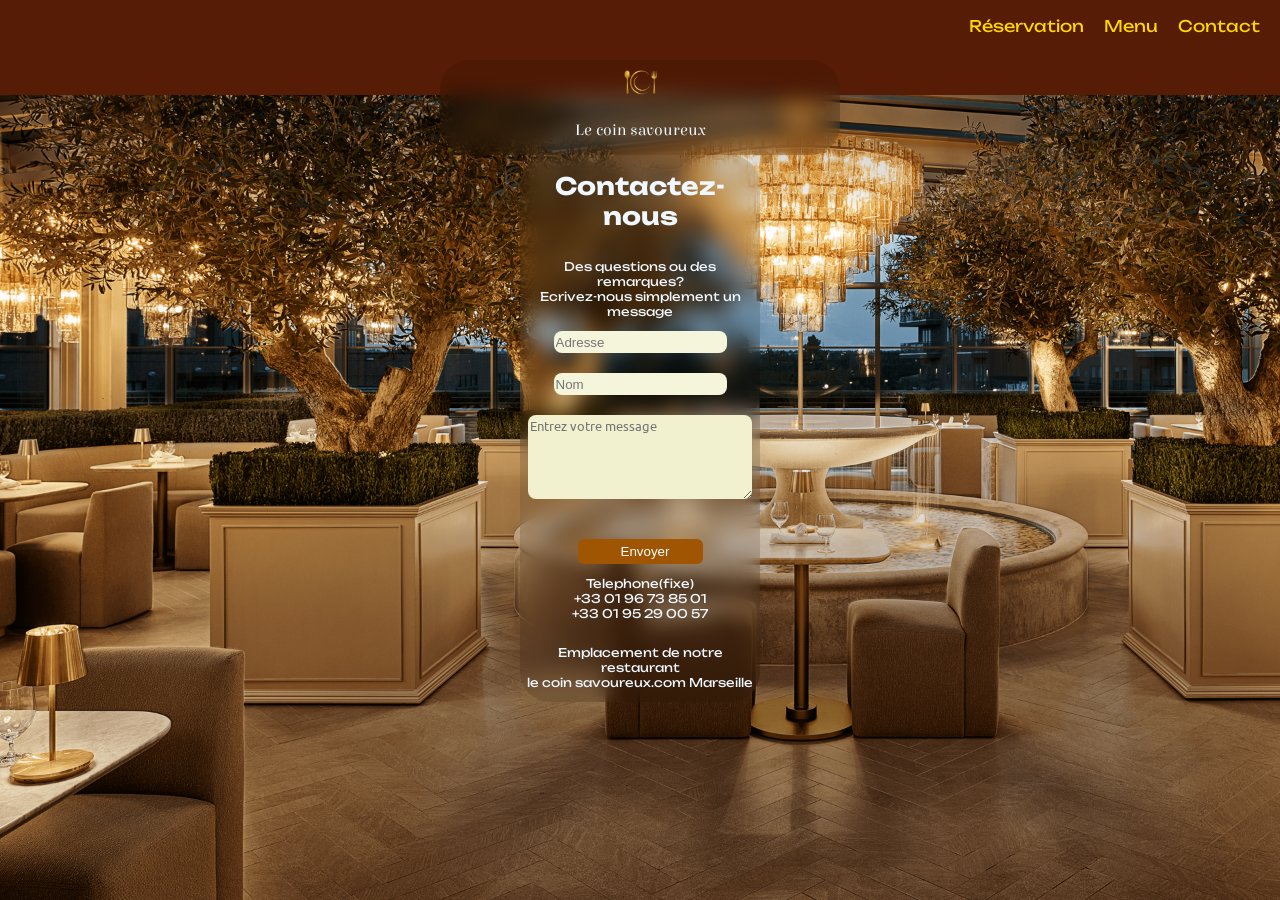
==== contact.html @ bb41d3da "Add files via upload" ====
<!DOCTYPE html>
<html lang="fr">
<head>
    <meta charset="UTF-8">
    <meta name="viewport" content="width=device-width, initial-scale=1.0">
    <title>Contact</title>
     <link rel="stylesheet" href="contact.css">
     <link rel="stylesheet" href="styles.css">
</head>
<body>
    <nav>
        <div class="logo">
        <img src="log.png" alt="Logo">
        <p>Le coin savoureux</p>
        </div>
        <ul>
            <a href="#order"><li>Réservation</li></a> 
            <a href="menu.html"><li>Menu</li></a>
            <a href="contact.html">Contact</a>
        </ul>
    </nav>
     <div class="input box">
  <h1>Contactez-nous</h1>
  <p>Des questions ou des remarques? <br>Ecrivez-nous simplement un message</p>
  <input type="texte" placeholder="Adresse" class="oip">
  <input type="text" placeholder="Nom" class="voip">
  <textarea name="" id="" placeholder="Entrez votre message"></textarea>
  <button class="bouton"> <img src="send.svg" alt="">Envoyer</button>  
    <p>Telephone(fixe) <br>+33 01 96 73 85 01 <br>+33 01 95 29 00 57</p>
    <p>Emplacement de notre restaurant <br>le coin savoureux.com Marseille</p>
</div>
</body>
</html>
---- contact.css ----
@import url('https://fonts.googleapis.com/css2?family=Ubuntu:ital,wght@0,300;0,400;0,500;0,700;1,300;1,400;1,500;1,700&display=swap');


body{
    background-image: url(03032026_RH_Montreal_Hero.png);
    background-size: 1600px;
    font-family: Ubuntu;
}
div{
    max-width: 300vh;
    margin: auto;
    background-color: rgba(9, 8, 8, 0.1);
    backdrop-filter: blur(10px);
    width: 400px;
    text-align: center;
    color: aliceblue;
    border-radius: 30px;
    position: relative;
    bottom: -60px;
    display: flex;
    justify-content: center;
    align-items: center;
    flex-direction: column;
}

textarea {
    background-color: #f1f1cf;
    height: 80px;
    width: 220px;
    margin: 20px;
    border: none;
    border-radius: 8px;
    font-family: Ubuntu;
}

.bouton:hover {
    transform: scale(1.05);
    transition-duration: 0.9s;
}

.bouton{
    color: white;
     background-color: #9f5501;
    border-radius: 6px;
    margin-top: 20px;
    height: 25px;
    width: 125px;
    border: none;
    display: flex;
    justify-content: center;
    align-items: center;
}
.bouton img {
    height: 18px;
    margin-right: 10px;
}
.oip{
       background: beige;
    color: aliceblue;
    border-radius: 8px;
    height: 20px;
    border: none;
    margin-bottom: 20px;
}

.voip{
    background: beige;
    color:aliceblue ;
    height: 20px;
    border-radius: 8px;
    border: none;
}
---- styles.css ----
@import url('https://fonts.googleapis.com/css2?family=Elsie:wght@400;900&family=Poppins:ital,wght@0,100;0,200;0,300;0,400;0,500;0,600;0,700;0,800;0,900;1,100;1,200;1,300;1,400;1,500;1,600;1,700;1,800;1,900&display=swap');
@import url('https://fonts.googleapis.com/css2?family=Elsie:wght@400;900&family=Inconsolata:wght@200..900&family=Poppins:ital,wght@0,100;0,200;0,300;0,400;0,500;0,600;0,700;0,800;0,900;1,100;1,200;1,300;1,400;1,500;1,600;1,700;1,800;1,900&display=swap');
@import url('https://fonts.googleapis.com/css2?family=Elsie:wght@400;900&family=Inconsolata:wght@200..900&family=Poppins:ital,wght@0,100;0,200;0,300;0,400;0,500;0,600;0,700;0,800;0,900;1,100;1,200;1,300;1,400;1,500;1,600;1,700;1,800;1,900&family=Satisfy&display=swap');
@import url('https://fonts.googleapis.com/css2?family=Elsie:wght@400;900&family=Inconsolata:wght@200..900&family=Lobster+Two:ital,wght@0,400;0,700;1,400;1,700&family=Poppins:ital,wght@0,100;0,200;0,300;0,400;0,500;0,600;0,700;0,800;0,900;1,100;1,200;1,300;1,400;1,500;1,600;1,700;1,800;1,900&family=Satisfy&display=swap');
@import url('https://fonts.googleapis.com/css2?family=Unbounded:wght@200..900&display=swap');
@import url('https://fonts.googleapis.com/css2?family=Geist:ital,wght@0,100..900;1,100..900&display=swap');

body {
    font-family: Unbounded;
    font-size: 12px;
    background-color: #86330354;
    margin: 0;
}

nav {
    display: flex;
    background-color: #571c05;
    color: gold;
    font-size: 16px;
    margin: 0;
}

.center {
    display: flex;
    justify-content: center;
    align-items: center;
}

.hero {
    color: #000;
    background: url(image/img1.jpeg);
    height: 524px;
    width: 98%;
    display: flex;
    justify-content: center;
    align-items: center;
    flex-direction: column;
    margin-top: 20px;
    border-radius: 12px;
}

.logo img {
    height: 45px;
    width: auto;
}

.logo {
    display: flex;
    font-family: Elsie;
    align-items: center;
}

nav ul {
    display: flex;
    gap: 20px;
    list-style: none;
    position: absolute;
    right: 0;
    margin-right: 20px;
}

.hero button {
    border: none;
    border-radius: 32px;
    margin-bottom: 14px;
    width: 150px;
    height: 40px;
    margin: 10px;
}

.hero_content {
    margin-top: 10px;
    padding: 30px;
    height: 300px;
    width: 500px;
    background-color: rgba(255, 255, 255, 0.1);
    backdrop-filter: blur(8px);
    box-shadow: 0 8px 32px rgba(0, 0, 0, 0.1);
    text-shadow: 0 1px 2px rgba(0, 0, 0, 0.1);
    text-align: center;
    border-radius: 16px;
}

.hero_content h1 {
    padding: 20px;
    color: #ebeeeb;
    font-family: Satisfy;
    font-size: 32px;
}

.hero_content:hover{
       backdrop-filter: blur(0px); 
       transition: 1s;
       border: none;
       background-color: #ffffff0c;
}

#btn1 {
    border: 1px solid #863303;
    background-color: #702a01;
    color: #fff;
}

#btn2 {
    background-color: #3b261e;
    color: #fff;
}

.hero_content p {
    text-align: center;;
    font-family: Geist;
    font-size: 12px;
    color: #f7f4f4;
}

h2 {
   text-align: center;
   margin-top: 30px;
   color: #702a01; 
   margin-bottom: 70px;
}

.img_resto {
    display: grid;
    grid-template-columns: repeat(4, 1fr);
    margin-left: 30px;
}

.img_resto img {
    height: 150px;
    width: 265px;
    border-radius: 12px;
    margin-bottom: 12px;

}

.img_resto img:hover {
    transform: scale(1.09);
    transition-duration: 0.5s;
}

.menu_card {
    gap: 20px;
    color: #702a0a;
    background-color: #e99e7b;
    border-radius: 12px;
}

.menu_card img {
    height: auto;
    width: 200px;
    margin-bottom: 10px;
    border-radius: 8px;
}

.menu_preview {
    display: flex;
    justify-content: center;
    align-items: center;
    gap: 30px;
}

.menu_card p  {
    margin-top: -10px;
    margin-left: 10px;
}

.btn_voirplus {
    margin-top: 30px;
    display: flex;
    justify-content: center;
    align-items: center;
}

.viewmore {
    height: 40px;
    width: 200px;
    border-radius: 20px;
    background-color: #702a0a;
    color: #fff;
    border: none;
}

.cmd {
    margin-top: -25px;
    background-color: #863303;
    display: flex;
    flex-direction: column;
    justify-content: center;
    align-items: center;
    width: 400px;
    padding: 20px;
    color: white;
    font-family: Geist;
    border-radius: 12px;
}

.cmd input {
    height: 25px;
    margin: 10px;
    border-radius: 8px;
    border: none;

}

.input {
    width: 240px;
}

.cmd button {
    background-color: #bd4b09;
    border: none;
    height: 30px;
    border-radius: 8px;
    color: #fff;
    width: 150px;

}

footer {
    margin-top: 30px;
    color: #863303;
    text-align: center;
}

.avis {
    display: grid;
    grid-template-columns: repeat(3, 1fr);
}

.pers {
    background-color: #e99e7b;
    margin: 5px;
    padding: 5px;
    border-radius: 8px;
}

a {
    color: gold;
    text-decoration: none;
}

li {
    color: gold;
    list-style: none;

}
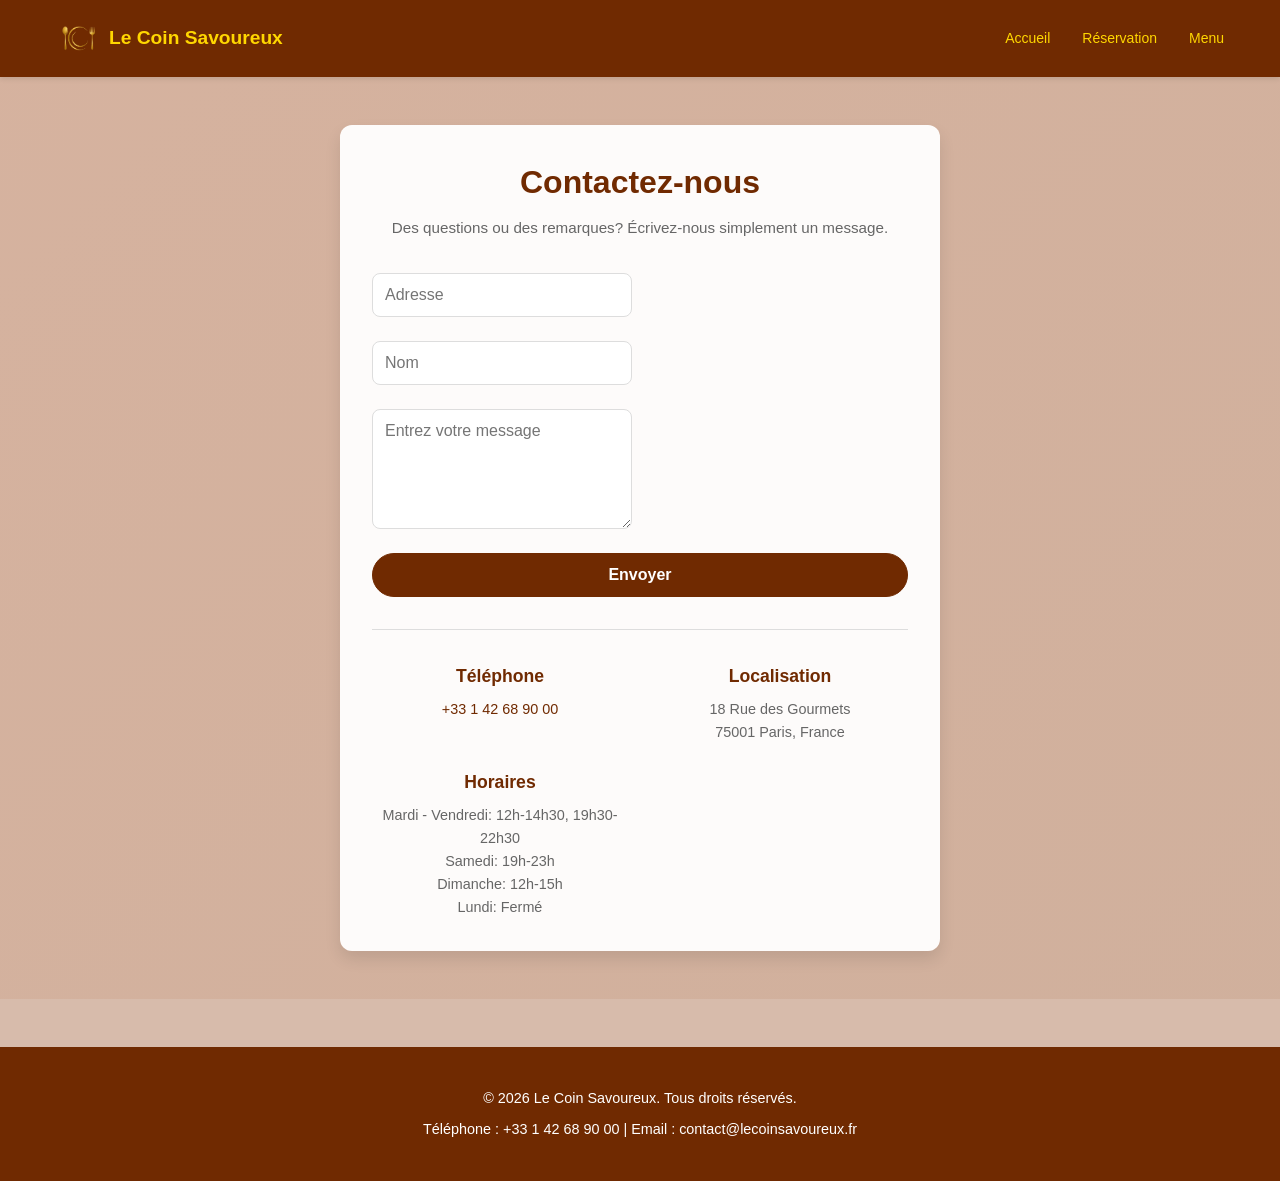
==== commit acb5442e: "Fix: Corriger les erreurs HTML, améliorer le responsive et l'accessibilité" ====
--- a/contact.html
+++ b/contact.html
@@ -1,33 +1,95 @@
-<!DOCTYPE html>
-<html lang="fr">
-<head>
-    <meta charset="UTF-8">
-    <meta name="viewport" content="width=device-width, initial-scale=1.0">
-    <title>Contact</title>
-     <link rel="stylesheet" href="contact.css">
-     <link rel="stylesheet" href="styles.css">
-</head>
-<body>
-    <nav>
-        <div class="logo">
-        <img src="log.png" alt="Logo">
-        <p>Le coin savoureux</p>
-        </div>
-        <ul>
-            <a href="#order"><li>Réservation</li></a> 
-            <a href="menu.html"><li>Menu</li></a>
-            <a href="contact.html">Contact</a>
-        </ul>
-    </nav>
-     <div class="input box">
-  <h1>Contactez-nous</h1>
-  <p>Des questions ou des remarques? <br>Ecrivez-nous simplement un message</p>
-  <input type="texte" placeholder="Adresse" class="oip">
-  <input type="text" placeholder="Nom" class="voip">
-  <textarea name="" id="" placeholder="Entrez votre message"></textarea>
-  <button class="bouton"> <img src="send.svg" alt="">Envoyer</button>  
-    <p>Telephone(fixe) <br>+33 01 96 73 85 01 <br>+33 01 95 29 00 57</p>
-    <p>Emplacement de notre restaurant <br>le coin savoureux.com Marseille</p>
-</div>
-</body>
+<!DOCTYPE html>
+<html lang="fr">
+<head>
+    <meta charset="UTF-8">
+    <meta name="viewport" content="width=device-width, initial-scale=1.0">
+    <meta name="description" content="Contactez Le Coin Savoureux - Restaurant gastronomique">
+    <title>Contact - Le Coin Savoureux</title>
+    <link rel="stylesheet" href="styles.css">
+    <link rel="stylesheet" href="contact.css">
+</head>
+<body>
+    <nav class="navbar">
+        <div class="navbar-container">
+            <div class="logo">
+                <img src="log.png" alt="Logo Le Coin Savoureux">
+                <p>Le Coin Savoureux</p>
+            </div>
+            <button class="menu-toggle" id="menuToggle" aria-label="Toggle menu">
+                <span></span>
+                <span></span>
+                <span></span>
+            </button>
+            <ul class="nav-menu" id="navMenu">
+                <li><a href="index.html" class="nav-link">Accueil</a></li>
+                <li><a href="index.html#order" class="nav-link">Réservation</a></li>
+                <li><a href="menu.html" class="nav-link">Menu</a></li>
+            </ul>
+        </div>
+    </nav>
+
+    <section class="contact-section">
+        <div class="contact-container">
+            <h1>Contactez-nous</h1>
+            <p class="contact-intro">Des questions ou des remarques? Écrivez-nous simplement un message.</p>
+
+            <form class="contact-form" id="contactForm">
+                <div class="form-group">
+                    <input type="text" placeholder="Adresse" required aria-label="Votre adresse email">
+                </div>
+                <div class="form-group">
+                    <input type="text" placeholder="Nom" required aria-label="Votre nom">
+                </div>
+                <div class="form-group">
+                    <textarea placeholder="Entrez votre message" rows="5" required aria-label="Votre message"></textarea>
+                </div>
+                <button type="submit" class="btn btn-primary">Envoyer</button>
+            </form>
+
+            <div class="contact-info">
+                <div class="info-block">
+                    <h3>Téléphone</h3>
+                    <p><a href="tel:+33142689000">+33 1 42 68 90 00</a></p>
+                </div>
+                <div class="info-block">
+                    <h3>Localisation</h3>
+                    <p>18 Rue des Gourmets<br>75001 Paris, France</p>
+                </div>
+                <div class="info-block">
+                    <h3>Horaires</h3>
+                    <p>Mardi - Vendredi: 12h-14h30, 19h30-22h30<br>Samedi: 19h-23h<br>Dimanche: 12h-15h<br>Lundi: Fermé</p>
+                </div>
+            </div>
+        </div>
+    </section>
+
+    <footer>
+        <p>&copy; 2026 Le Coin Savoureux. Tous droits réservés.</p>
+        <p>Téléphone : +33 1 42 68 90 00 | Email : contact@lecoinsavoureux.fr</p>
+    </footer>
+
+    <script>
+        // Mobile menu toggle
+        const menuToggle = document.getElementById('menuToggle');
+        const navMenu = document.getElementById('navMenu');
+        
+        menuToggle.addEventListener('click', () => {
+            navMenu.classList.toggle('active');
+        });
+
+        // Close menu when clicking on links
+        document.querySelectorAll('.nav-link').forEach(link => {
+            link.addEventListener('click', () => {
+                navMenu.classList.remove('active');
+            });
+        });
+
+        // Form submission
+        document.getElementById('contactForm').addEventListener('submit', function(e) {
+            e.preventDefault();
+            alert('Merci pour votre message! Nous vous recontacterons bientôt.');
+            this.reset();
+        });
+    </script>
+</body>
 </html>
--- a/styles.css
+++ b/styles.css
@@ -1,248 +1,483 @@
-
-@import url('https://fonts.googleapis.com/css2?family=Elsie:wght@400;900&family=Poppins:ital,wght@0,100;0,200;0,300;0,400;0,500;0,600;0,700;0,800;0,900;1,100;1,200;1,300;1,400;1,500;1,600;1,700;1,800;1,900&display=swap');
-@import url('https://fonts.googleapis.com/css2?family=Elsie:wght@400;900&family=Inconsolata:wght@200..900&family=Poppins:ital,wght@0,100;0,200;0,300;0,400;0,500;0,600;0,700;0,800;0,900;1,100;1,200;1,300;1,400;1,500;1,600;1,700;1,800;1,900&display=swap');
-@import url('https://fonts.googleapis.com/css2?family=Elsie:wght@400;900&family=Inconsolata:wght@200..900&family=Poppins:ital,wght@0,100;0,200;0,300;0,400;0,500;0,600;0,700;0,800;0,900;1,100;1,200;1,300;1,400;1,500;1,600;1,700;1,800;1,900&family=Satisfy&display=swap');
-@import url('https://fonts.googleapis.com/css2?family=Elsie:wght@400;900&family=Inconsolata:wght@200..900&family=Lobster+Two:ital,wght@0,400;0,700;1,400;1,700&family=Poppins:ital,wght@0,100;0,200;0,300;0,400;0,500;0,600;0,700;0,800;0,900;1,100;1,200;1,300;1,400;1,500;1,600;1,700;1,800;1,900&family=Satisfy&display=swap');
-@import url('https://fonts.googleapis.com/css2?family=Unbounded:wght@200..900&display=swap');
-@import url('https://fonts.googleapis.com/css2?family=Geist:ital,wght@0,100..900;1,100..900&display=swap');
-
-body {
-    font-family: Unbounded;
-    font-size: 12px;
-    background-color: #86330354;
-    margin: 0;
-}
-
-nav {
-    display: flex;
-    background-color: #571c05;
-    color: gold;
-    font-size: 16px;
-    margin: 0;
-}
-
-.center {
-    display: flex;
-    justify-content: center;
-    align-items: center;
-}
-
-.hero {
-    color: #000;
-    background: url(image/img1.jpeg);
-    height: 524px;
-    width: 98%;
-    display: flex;
-    justify-content: center;
-    align-items: center;
-    flex-direction: column;
-    margin-top: 20px;
-    border-radius: 12px;
-}
-
-.logo img {
-    height: 45px;
-    width: auto;
-}
-
-.logo {
-    display: flex;
-    font-family: Elsie;
-    align-items: center;
-}
-
-nav ul {
-    display: flex;
-    gap: 20px;
-    list-style: none;
-    position: absolute;
-    right: 0;
-    margin-right: 20px;
-}
-
-.hero button {
-    border: none;
-    border-radius: 32px;
-    margin-bottom: 14px;
-    width: 150px;
-    height: 40px;
-    margin: 10px;
-}
-
-.hero_content {
-    margin-top: 10px;
-    padding: 30px;
-    height: 300px;
-    width: 500px;
-    background-color: rgba(255, 255, 255, 0.1);
-    backdrop-filter: blur(8px);
-    box-shadow: 0 8px 32px rgba(0, 0, 0, 0.1);
-    text-shadow: 0 1px 2px rgba(0, 0, 0, 0.1);
-    text-align: center;
-    border-radius: 16px;
-}
-
-.hero_content h1 {
-    padding: 20px;
-    color: #ebeeeb;
-    font-family: Satisfy;
-    font-size: 32px;
-}
-
-.hero_content:hover{
-       backdrop-filter: blur(0px); 
-       transition: 1s;
-       border: none;
-       background-color: #ffffff0c;
-}
-
-#btn1 {
-    border: 1px solid #863303;
-    background-color: #702a01;
-    color: #fff;
-}
-
-#btn2 {
-    background-color: #3b261e;
-    color: #fff;
-}
-
-.hero_content p {
-    text-align: center;;
-    font-family: Geist;
-    font-size: 12px;
-    color: #f7f4f4;
-}
-
-h2 {
-   text-align: center;
-   margin-top: 30px;
-   color: #702a01; 
-   margin-bottom: 70px;
-}
-
-.img_resto {
-    display: grid;
-    grid-template-columns: repeat(4, 1fr);
-    margin-left: 30px;
-}
-
-.img_resto img {
-    height: 150px;
-    width: 265px;
-    border-radius: 12px;
-    margin-bottom: 12px;
-
-}
-
-.img_resto img:hover {
-    transform: scale(1.09);
-    transition-duration: 0.5s;
-}
-
-.menu_card {
-    gap: 20px;
-    color: #702a0a;
-    background-color: #e99e7b;
-    border-radius: 12px;
-}
-
-.menu_card img {
-    height: auto;
-    width: 200px;
-    margin-bottom: 10px;
-    border-radius: 8px;
-}
-
-.menu_preview {
-    display: flex;
-    justify-content: center;
-    align-items: center;
-    gap: 30px;
-}
-
-.menu_card p  {
-    margin-top: -10px;
-    margin-left: 10px;
-}
-
-.btn_voirplus {
-    margin-top: 30px;
-    display: flex;
-    justify-content: center;
-    align-items: center;
-}
-
-.viewmore {
-    height: 40px;
-    width: 200px;
-    border-radius: 20px;
-    background-color: #702a0a;
-    color: #fff;
-    border: none;
-}
-
-.cmd {
-    margin-top: -25px;
-    background-color: #863303;
-    display: flex;
-    flex-direction: column;
-    justify-content: center;
-    align-items: center;
-    width: 400px;
-    padding: 20px;
-    color: white;
-    font-family: Geist;
-    border-radius: 12px;
-}
-
-.cmd input {
-    height: 25px;
-    margin: 10px;
-    border-radius: 8px;
-    border: none;
-
-}
-
-.input {
-    width: 240px;
-}
-
-.cmd button {
-    background-color: #bd4b09;
-    border: none;
-    height: 30px;
-    border-radius: 8px;
-    color: #fff;
-    width: 150px;
-
-}
-
-footer {
-    margin-top: 30px;
-    color: #863303;
-    text-align: center;
-}
-
-.avis {
-    display: grid;
-    grid-template-columns: repeat(3, 1fr);
-}
-
-.pers {
-    background-color: #e99e7b;
-    margin: 5px;
-    padding: 5px;
-    border-radius: 8px;
-}
-
-a {
-    color: gold;
-    text-decoration: none;
-}
-
-li {
-    color: gold;
-    list-style: none;
-
-}+:root {
+    --primary-color: #702a01;
+    --secondary-color: #863303;
+    --accent-color: #bd4b09;
+    --text-light: #f7f4f4;
+    --text-dark: #333;
+    --bg-light: #86330354;
+    --border-radius: 12px;
+}
+
+* {
+    margin: 0;
+    padding: 0;
+    box-sizing: border-box;
+}
+
+html {
+    scroll-behavior: smooth;
+}
+
+body {
+    font-family: 'Poppins', sans-serif;
+    font-size: 14px;
+    background-color: var(--bg-light);
+    color: var(--text-dark);
+    line-height: 1.6;
+}
+
+/* Navigation */
+.navbar {
+    background-color: var(--primary-color);
+    color: gold;
+    padding: 0;
+    position: sticky;
+    top: 0;
+    z-index: 100;
+    box-shadow: 0 2px 5px rgba(0, 0, 0, 0.1);
+}
+
+.navbar-container {
+    max-width: 1200px;
+    margin: 0 auto;
+    display: flex;
+    justify-content: space-between;
+    align-items: center;
+    padding: 1rem;
+}
+
+.logo {
+    display: flex;
+    align-items: center;
+    gap: 0.5rem;
+    font-weight: bold;
+    font-size: 1.2rem;
+}
+
+.logo img {
+    height: 45px;
+    width: auto;
+}
+
+.menu-toggle {
+    display: none;
+    background: none;
+    border: none;
+    cursor: pointer;
+    flex-direction: column;
+    gap: 5px;
+}
+
+.menu-toggle span {
+    width: 25px;
+    height: 3px;
+    background-color: gold;
+    border-radius: 2px;
+    transition: 0.3s;
+}
+
+.nav-menu {
+    display: flex;
+    gap: 2rem;
+    list-style: none;
+}
+
+.nav-link {
+    color: gold;
+    text-decoration: none;
+    transition: color 0.3s;
+}
+
+.nav-link:hover {
+    color: #fff;
+}
+
+/* Hero Section */
+.hero {
+    background: linear-gradient(rgba(0, 0, 0, 0.4), rgba(0, 0, 0, 0.4)), url('pngtree-delicious-african-food-png-image_16499233.png');
+    background-size: cover;
+    background-position: center;
+    min-height: 500px;
+    display: flex;
+    align-items: center;
+    justify-content: center;
+    color: white;
+    text-align: center;
+    padding: 2rem;
+}
+
+.hero-content {
+    background: rgba(255, 255, 255, 0.1);
+    backdrop-filter: blur(8px);
+    padding: 2rem;
+    border-radius: var(--border-radius);
+    max-width: 600px;
+    box-shadow: 0 8px 32px rgba(0, 0, 0, 0.1);
+}
+
+.hero-content h1 {
+    font-size: 2.5rem;
+    margin-bottom: 1rem;
+    font-family: 'Satisfy', cursive;
+}
+
+.hero-content p {
+    font-size: 1rem;
+    margin-bottom: 1.5rem;
+    line-height: 1.6;
+}
+
+.hero-buttons {
+    display: flex;
+    gap: 1rem;
+    flex-wrap: wrap;
+    justify-content: center;
+}
+
+/* Buttons */
+.btn {
+    border: none;
+    border-radius: 25px;
+    padding: 0.75rem 1.5rem;
+    font-size: 1rem;
+    cursor: pointer;
+    transition: all 0.3s;
+    font-weight: 600;
+}
+
+.btn-primary {
+    background-color: var(--primary-color);
+    color: white;
+    border: 1px solid var(--primary-color);
+}
+
+.btn-primary:hover {
+    background-color: var(--secondary-color);
+    transform: translateY(-2px);
+}
+
+.btn-secondary {
+    background-color: transparent;
+    color: white;
+    border: 2px solid white;
+}
+
+.btn-secondary:hover {
+    background-color: white;
+    color: var(--primary-color);
+}
+
+.btn-see-more {
+    background-color: var(--primary-color);
+    color: white;
+}
+
+/* Gallery Section */
+.gallery-section {
+    padding: 3rem 1rem;
+    max-width: 1200px;
+    margin: 0 auto;
+}
+
+.gallery-section h2,
+.menu-preview-section h2,
+.reservation-section h2,
+.reviews-section h2 {
+    text-align: center;
+    color: var(--primary-color);
+    margin-bottom: 2rem;
+    font-size: 2rem;
+}
+
+.gallery-grid {
+    display: grid;
+    grid-template-columns: repeat(auto-fit, minmax(250px, 1fr));
+    gap: 1.5rem;
+}
+
+.gallery-grid img {
+    width: 100%;
+    height: 250px;
+    object-fit: cover;
+    border-radius: var(--border-radius);
+    transition: transform 0.3s, box-shadow 0.3s;
+    box-shadow: 0 4px 8px rgba(0, 0, 0, 0.1);
+}
+
+.gallery-grid img:hover {
+    transform: scale(1.05);
+    box-shadow: 0 8px 16px rgba(0, 0, 0, 0.2);
+}
+
+/* Menu Preview */
+.menu-preview-section {
+    padding: 3rem 1rem;
+    max-width: 1200px;
+    margin: 0 auto;
+}
+
+.menu-preview {
+    display: grid;
+    grid-template-columns: repeat(auto-fit, minmax(250px, 1fr));
+    gap: 2rem;
+    margin-bottom: 2rem;
+}
+
+.menu-card {
+    background-color: #e99e7b;
+    border-radius: var(--border-radius);
+    overflow: hidden;
+    transition: transform 0.3s, box-shadow 0.3s;
+    box-shadow: 0 4px 8px rgba(0, 0, 0, 0.1);
+}
+
+.menu-card:hover {
+    transform: translateY(-5px);
+    box-shadow: 0 8px 16px rgba(0, 0, 0, 0.2);
+}
+
+.menu-card img {
+    width: 100%;
+    height: 200px;
+    object-fit: cover;
+}
+
+.menu-info {
+    padding: 1.5rem;
+    text-align: center;
+}
+
+.menu-info h3 {
+    color: var(--primary-color);
+    margin-bottom: 0.5rem;
+    font-size: 1.2rem;
+}
+
+.price {
+    color: var(--secondary-color);
+    font-weight: bold;
+    font-size: 1.3rem;
+}
+
+.btn-container {
+    text-align: center;
+}
+
+/* Reservation Section */
+.reservation-section {
+    padding: 3rem 1rem;
+    max-width: 600px;
+    margin: 0 auto;
+    background-color: rgba(255, 255, 255, 0.9);
+    border-radius: var(--border-radius);
+}
+
+.reservation-form {
+    display: flex;
+    flex-direction: column;
+    gap: 1.5rem;
+}
+
+.form-group {
+    display: grid;
+    grid-template-columns: 1fr 1fr;
+    gap: 1rem;
+}
+
+.form-group.seats {
+    grid-template-columns: 1fr;
+    border: none;
+    background-color: #f5f5f5;
+    padding: 1rem;
+    border-radius: 8px;
+}
+
+.form-group.seats legend {
+    font-weight: bold;
+    margin-bottom: 0.5rem;
+    color: var(--primary-color);
+}
+
+.radio-group {
+    display: grid;
+    grid-template-columns: repeat(2, 1fr);
+    gap: 1rem;
+}
+
+.radio-group label {
+    display: flex;
+    align-items: center;
+    gap: 0.5rem;
+    cursor: pointer;
+}
+
+.radio-group input[type="radio"] {
+    cursor: pointer;
+}
+
+input[type="text"],
+input[type="date"],
+input[type="time"],
+textarea {
+    padding: 0.75rem;
+    border: 1px solid #ddd;
+    border-radius: 8px;
+    font-family: inherit;
+    font-size: 1rem;
+    transition: border-color 0.3s;
+}
+
+input[type="text"]:focus,
+input[type="date"]:focus,
+input[type="time"]:focus,
+textarea:focus {
+    outline: none;
+    border-color: var(--primary-color);
+    box-shadow: 0 0 5px rgba(112, 42, 1, 0.2);
+}
+
+/* Reviews Section */
+.reviews-section {
+    padding: 3rem 1rem;
+    max-width: 1200px;
+    margin: 0 auto;
+}
+
+.reviews-grid {
+    display: grid;
+    grid-template-columns: repeat(auto-fit, minmax(300px, 1fr));
+    gap: 2rem;
+}
+
+.review-card {
+    background-color: #e99e7b;
+    padding: 1.5rem;
+    border-radius: var(--border-radius);
+    box-shadow: 0 4px 8px rgba(0, 0, 0, 0.1);
+    transition: transform 0.3s;
+}
+
+.review-card:hover {
+    transform: translateY(-5px);
+}
+
+.reviewer-name {
+    font-weight: bold;
+    color: var(--primary-color);
+    margin-bottom: 0.5rem;
+}
+
+.review-text {
+    font-style: italic;
+    color: #333;
+    margin-bottom: 1rem;
+}
+
+.rating {
+    font-size: 1.2rem;
+}
+
+/* Footer */
+footer {
+    background-color: var(--primary-color);
+    color: white;
+    text-align: center;
+    padding: 2rem 1rem;
+    margin-top: 3rem;
+}
+
+footer p {
+    margin: 0.5rem 0;
+    font-size: 0.9rem;
+}
+
+/* Responsive Design */
+@media (max-width: 768px) {
+    .menu-toggle {
+        display: flex;
+    }
+
+    .nav-menu {
+        position: absolute;
+        top: 60px;
+        left: 0;
+        width: 100%;
+        flex-direction: column;
+        background-color: var(--primary-color);
+        gap: 0;
+        max-height: 0;
+        overflow: hidden;
+        transition: max-height 0.3s;
+    }
+
+    .nav-menu.active {
+        max-height: 300px;
+    }
+
+    .nav-menu li {
+        padding: 1rem;
+        border-bottom: 1px solid rgba(255, 255, 255, 0.1);
+    }
+
+    .hero-content h1 {
+        font-size: 1.8rem;
+    }
+
+    .hero-buttons {
+        flex-direction: column;
+    }
+
+    .btn {
+        width: 100%;
+    }
+
+    .form-group {
+        grid-template-columns: 1fr;
+    }
+
+    .gallery-grid,
+    .menu-preview,
+    .reviews-grid {
+        grid-template-columns: 1fr;
+    }
+}
+
+@media (max-width: 480px) {
+    .navbar-container {
+        padding: 0.75rem;
+    }
+
+    .logo {
+        font-size: 1rem;
+    }
+
+    .logo img {
+        height: 35px;
+    }
+
+    .hero {
+        min-height: 350px;
+    }
+
+    .hero-content {
+        padding: 1.5rem;
+    }
+
+    .hero-content h1 {
+        font-size: 1.5rem;
+    }
+
+    .hero-content p {
+        font-size: 0.9rem;
+    }
+
+    h2 {
+        font-size: 1.5rem;
+    }
+
+    .gallery-section,
+    .menu-preview-section,
+    .reviews-section {
+        padding: 2rem 0.5rem;
+    }
+}
--- a/contact.css
+++ b/contact.css
@@ -1,72 +1,121 @@
-@import url('https://fonts.googleapis.com/css2?family=Ubuntu:ital,wght@0,300;0,400;0,500;0,700;1,300;1,400;1,500;1,700&display=swap');
-
-
-body{
-    background-image: url(03032026_RH_Montreal_Hero.png);
-    background-size: 1600px;
-    font-family: Ubuntu;
-}
-div{
-    max-width: 300vh;
-    margin: auto;
-    background-color: rgba(9, 8, 8, 0.1);
-    backdrop-filter: blur(10px);
-    width: 400px;
-    text-align: center;
-    color: aliceblue;
-    border-radius: 30px;
-    position: relative;
-    bottom: -60px;
-    display: flex;
-    justify-content: center;
-    align-items: center;
-    flex-direction: column;
-}
-
-textarea {
-    background-color: #f1f1cf;
-    height: 80px;
-    width: 220px;
-    margin: 20px;
-    border: none;
-    border-radius: 8px;
-    font-family: Ubuntu;
-}
-
-.bouton:hover {
-    transform: scale(1.05);
-    transition-duration: 0.9s;
-}
-
-.bouton{
-    color: white;
-     background-color: #9f5501;
-    border-radius: 6px;
-    margin-top: 20px;
-    height: 25px;
-    width: 125px;
-    border: none;
-    display: flex;
-    justify-content: center;
-    align-items: center;
-}
-.bouton img {
-    height: 18px;
-    margin-right: 10px;
-}
-.oip{
-       background: beige;
-    color: aliceblue;
-    border-radius: 8px;
-    height: 20px;
-    border: none;
-    margin-bottom: 20px;
-}
-
-.voip{
-    background: beige;
-    color:aliceblue ;
-    height: 20px;
-    border-radius: 8px;
-    border: none;
-}+.contact-section {
+    padding: 3rem 1rem;
+    min-height: 600px;
+    background: linear-gradient(135deg, rgba(200, 100, 50, 0.1) 0%, rgba(150, 80, 30, 0.1) 100%);
+}
+
+.contact-container {
+    max-width: 600px;
+    margin: 0 auto;
+    background-color: rgba(255, 255, 255, 0.95);
+    padding: 2rem;
+    border-radius: 12px;
+    box-shadow: 0 8px 16px rgba(0, 0, 0, 0.1);
+}
+
+.contact-container h1 {
+    text-align: center;
+    color: #702a01;
+    margin-bottom: 0.5rem;
+    font-size: 2rem;
+}
+
+.contact-intro {
+    text-align: center;
+    color: #666;
+    margin-bottom: 2rem;
+    font-size: 0.95rem;
+}
+
+.contact-form {
+    display: flex;
+    flex-direction: column;
+    gap: 1.5rem;
+    margin-bottom: 2rem;
+}
+
+.contact-form input[type="text"],
+.contact-form textarea {
+    width: 100%;
+    padding: 0.75rem;
+    border: 1px solid #ddd;
+    border-radius: 8px;
+    font-family: inherit;
+    font-size: 1rem;
+    transition: border-color 0.3s;
+}
+
+.contact-form input[type="text"]:focus,
+.contact-form textarea:focus {
+    outline: none;
+    border-color: #702a01;
+    box-shadow: 0 0 5px rgba(112, 42, 1, 0.2);
+}
+
+.contact-form textarea {
+    resize: vertical;
+    min-height: 120px;
+}
+
+.contact-form .btn {
+    width: 100%;
+}
+
+.contact-info {
+    display: grid;
+    grid-template-columns: repeat(auto-fit, minmax(200px, 1fr));
+    gap: 1.5rem;
+    border-top: 1px solid #ddd;
+    padding-top: 2rem;
+}
+
+.info-block {
+    text-align: center;
+}
+
+.info-block h3 {
+    color: #702a01;
+    margin-bottom: 0.5rem;
+    font-size: 1.1rem;
+}
+
+.info-block p {
+    color: #666;
+    font-size: 0.9rem;
+    line-height: 1.6;
+}
+
+.info-block a {
+    color: #702a01;
+    text-decoration: none;
+    transition: color 0.3s;
+}
+
+.info-block a:hover {
+    color: #bd4b09;
+    text-decoration: underline;
+}
+
+@media (max-width: 768px) {
+    .contact-section {
+        padding: 2rem 0.5rem;
+    }
+
+    .contact-container {
+        padding: 1.5rem;
+    }
+
+    .contact-container h1 {
+        font-size: 1.5rem;
+    }
+}
+
+@media (max-width: 480px) {
+    .contact-container {
+        padding: 1rem;
+    }
+
+    .contact-info {
+        grid-template-columns: 1fr;
+    }
+}
